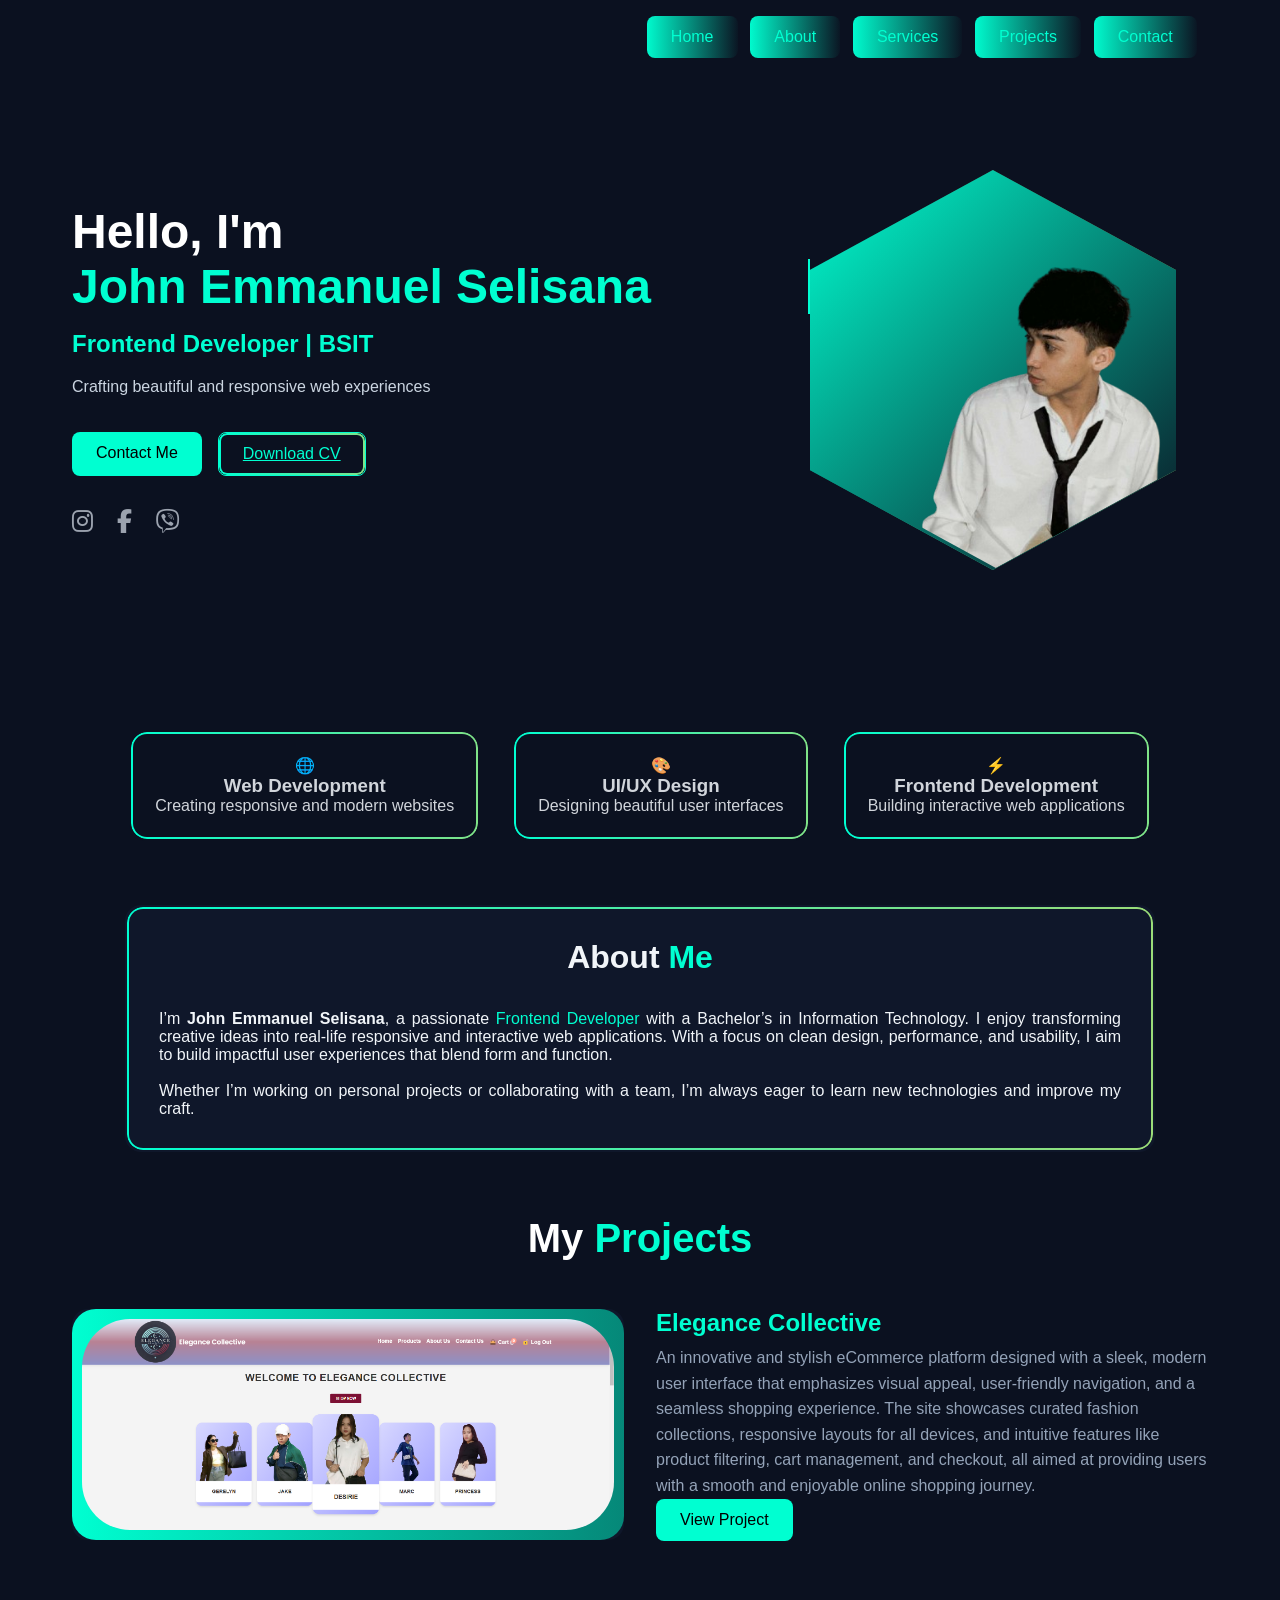
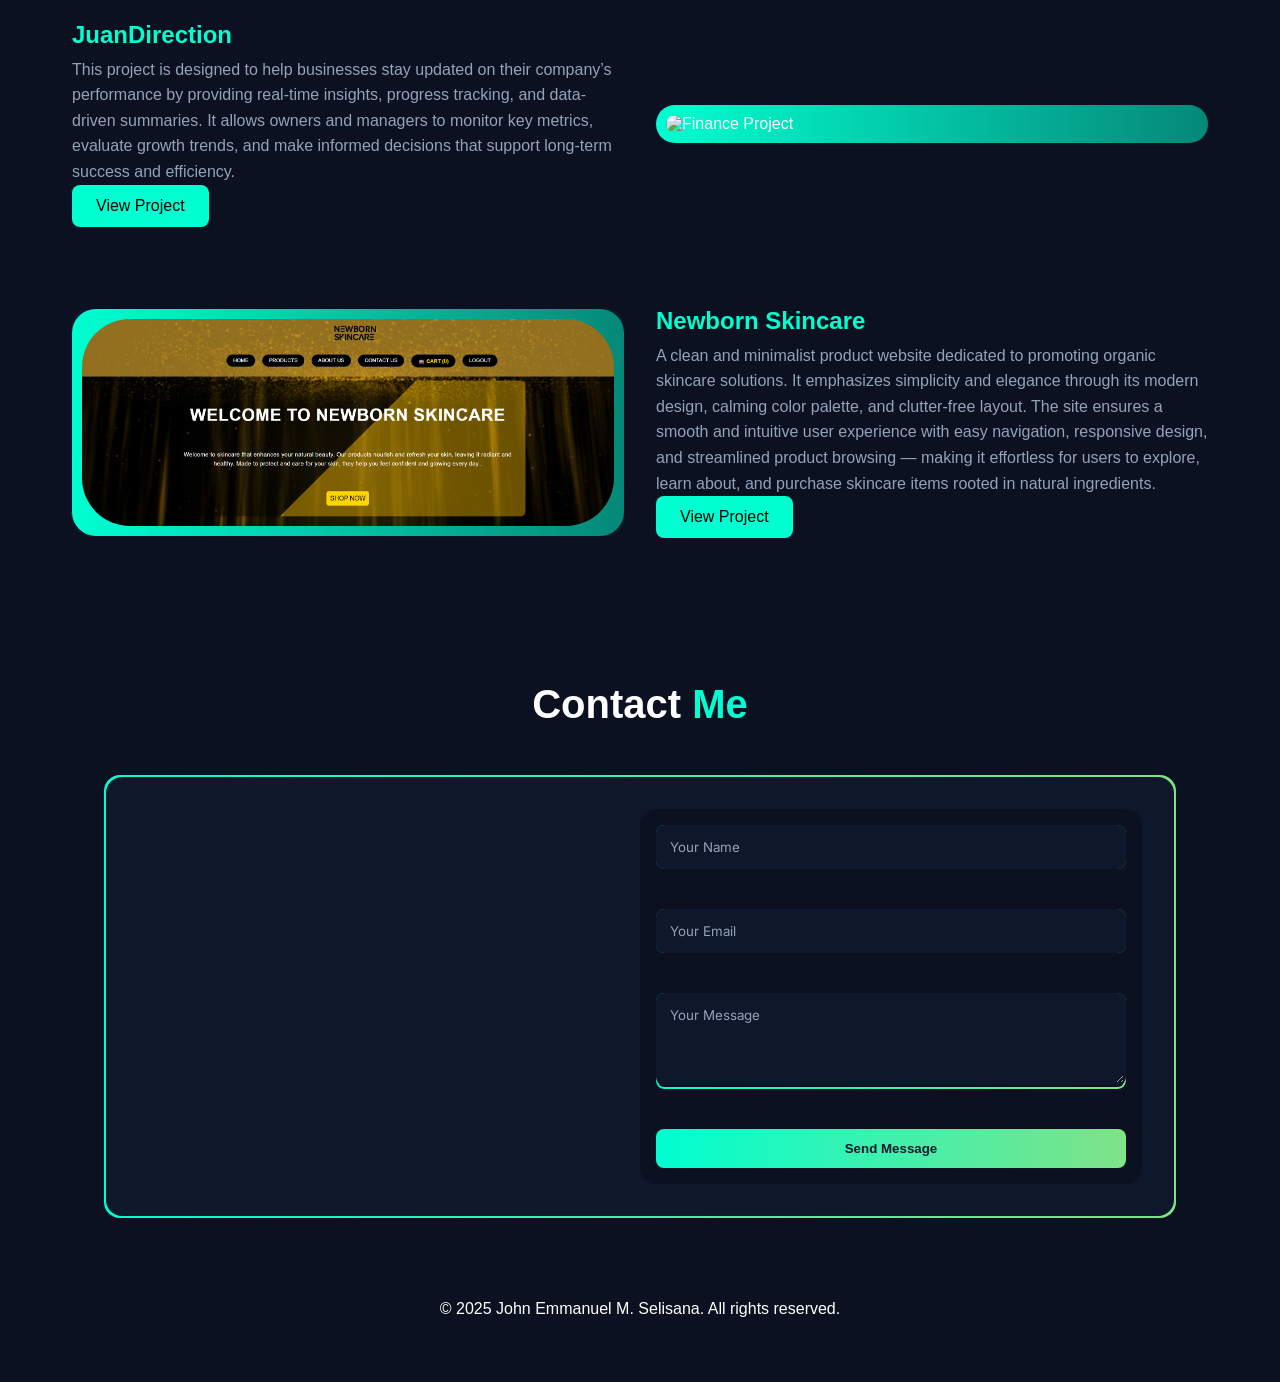
==== index.html @ dce259ab "Update and rename home.html to index.html" ====
<!DOCTYPE html>
<html lang="en">
<head>
  <meta charset="UTF-8">
  <meta name="viewport" content="width=device-width, initial-scale=1.0">
  <title>John.dev Portfolio</title>
  <link rel="stylesheet" href="style.css">
  <link rel="preconnect" href="https://fonts.googleapis.com">
  <link rel="preconnect" href="https://fonts.gstatic.com" crossorigin>
  <link rel="stylesheet" href="https://cdnjs.cloudflare.com/ajax/libs/font-awesome/6.5.0/css/all.min.css">

  <link href="https://fonts.googleapis.com/css2?family=Inter:wght@400;600;700&display=swap" rel="stylesheet">
</head>
<body class="bg-[#0B1120] text-white font-sans">
  <!-- Navigation -->
  <nav class="navbar">
  <div class="nav-group">
    <a href="#index" class="nav-link active">Home</a>
    <a href="#about" class="nav-link active">About</a>
    <a href="#services" class="nav-link active">Services</a>
    <a href="#projects" class="nav-link active">Projects</a>
<a href="#contact" class="nav-link">Contact</a>

  </div>
</nav>

  <!-- Hero Section -->
<section class="hero">
  <!-- Left Side: Text Content -->
  <div class="hero-text">
   <h1>Hello, I'm <span class="typing-name">John Emmanuel Selisana</span></h1>

    <h2>Frontend Developer | BSIT</h2>
    <p>Crafting beautiful and responsive web experiences</p>

    <!-- Buttons -->
 <div class="hero-buttons">
  <a href="#contact" class="btn-primary">Contact Me</a>

  <a href="files/JohnEmmanuel-Selisana-CV.pdf" class="btn-secondary animated-border">Download CV</a>

</div>

    <!-- Social Icons -->
    <div class="social-icons">
  <a href="https://www.instagram.com/" target="_blank" class="social-icon">
    <i class="fab fa-instagram"></i>
  </a>
  <a href="https://www.facebook.com/" target="_blank" class="social-icon">
    <i class="fab fa-facebook-f"></i>
  </a>
  <a href="viber://chat?number=%2B1234567890" class="social-icon">
    <i class="fab fa-viber"></i>
  </a>
</div>
</div>

  <!-- Right Side: Hexagon Image -->
  <div class="hexagon-container">
  <div class="hexagon-border">
    <div class="hexagon">
      <img src="img/4fa0881b-7eb9-491c-a338-dc267316b4ad-removebg-preview.png" alt="Hex Image" class="hexagon-image">
    </div>
  </div>
</div>



</section>
  <section class="services-section">
    
  <div class="service-card">
        <div class="text-4xl mb-4">🌐</div>
        <h3 class="text-xl font-semibold mb-2">Web Development</h3>
        <p class="text-gray-400">Creating responsive and modern websites</p>
      </div>
  <div class="service-card">
        <div class="text-4xl mb-4">🎨</div>
        <h3 class="text-xl font-semibold mb-2">UI/UX Design</h3>
        <p class="text-gray-400">Designing beautiful user interfaces</p>
      </div>
  <div class="service-card">
        <div class="text-4xl mb-4">⚡</div>
        <h3 class="text-xl font-semibold mb-2">Frontend Development</h3>
        <p class="text-gray-400">Building interactive web applications</p>
      </div>
</section>

 
<!-- About Me Section -->
<section id="about" class="about-wrapper">
  <div class="about-container">
    <div class="about-text-box">
    <h2>About <span class="text-accent">Me</span></h2><br>
      <p>
  I’m <strong>John Emmanuel Selisana</strong>, a passionate <span class="text-accent">Frontend Developer</span> with a Bachelor’s in Information Technology. I enjoy transforming creative ideas into real-life responsive and interactive web applications. With a focus on clean design, performance, and usability, I aim to build impactful user experiences that blend form and function.
</p><br>

      <p>
  Whether I’m working on personal projects or collaborating with a team, I’m always eager to learn new technologies and improve my craft.
</p>
    </div>
  </div>
</section>


  <!-- Projects Section -->

<section id="projects" class="projects-section">
  <h2 class="section-title">My <span style="color: var(--primary)">Projects</span></h2>

  <!-- Project 1 -->
<div class="project-row">
  <div class="project-card">
    <img src="Elegance-Collective-main/img/cover.png" alt="Elegance Project" class="project-image" />
  </div>
  <div class="project-desc">
    <h3>Elegance Collective</h3>
    <p>An innovative and stylish eCommerce platform designed with a sleek, modern user interface that emphasizes visual appeal, user-friendly navigation, and a seamless shopping experience. The site showcases curated fashion collections, responsive layouts for all devices, and intuitive features like product filtering, cart management, and checkout, all aimed at providing users with a smooth and enjoyable online shopping journey.</p>
    <a href="Elegance-Collective-main/index.html" class="btn-primary" target="_blank">View Project</a>
  </div>
</div>

<!-- Project 2 -->
<div class="project-row reverse">
  <div class="project-card">
    <img src="Fin_Web_Proj-20250619T075454Z-1-001/Fin_Web_Proj/img/arf.png" alt="Finance Project" class="project-image" />
  </div>
  <div class="project-desc">
    <h3>JuanDirection</h3>
    <p>This project is designed to help businesses stay updated on their company’s performance by providing real-time insights, progress tracking, and data-driven summaries. It allows owners and managers to monitor key metrics, evaluate growth trends, and make informed decisions that support long-term success and efficiency.</p>
    <a href="Fin_Web_Proj-20250619T075454Z-1-001/Fin_Web_Proj/index.html" class="btn-primary" target="_blank">View Project</a>
  </div>
</div>

<!-- Project 3 -->
<div class="project-row">
  <div class="project-card">
    <img src="img/Screenshot 2025-06-19 184117.png" alt="Skincare Project" class="project-image" />
  </div>
  <div class="project-desc">
    <h3>Newborn Skincare</h3>
    <p>A clean and minimalist product website dedicated to promoting organic skincare solutions. It emphasizes simplicity and elegance through its modern design, calming color palette, and clutter-free layout. The site ensures a smooth and intuitive user experience with easy navigation, responsive design, and streamlined product browsing — making it effortless for users to explore, learn about, and purchase skincare items rooted in natural ingredients.</p>
    <a href="Newborn-Skincare-main/index.html" class="btn-primary" target="_blank">View Project</a>
  </div>
</div>




 <!-- ✅ FIXED Contact Section -->
<section id="contact" class="projects-section">
  <h2 class="section-title">Contact <span style="color: var(--primary)">Me</span></h2>
  
  <div class="contact-border-box">
    <div class="contact-container">
      
      <!-- Left: Map -->
      <div class="contact-map">
        <iframe
          src="https://www.google.com/maps?q=42+Navy+St,+Brgy+Pasong+Tamo,+Quezon+City&output=embed"
          width="100%"
          height="100%"
          style="border:0; border-radius: 1rem;"
          allowfullscreen=""
          loading="lazy"
        ></iframe>
      </div>

      <!-- Right: Contact Form -->
      <div class="contact-form">
        <form>
          <div class="form-group">
            <input type="text" class="form-input" placeholder="Your Name" />
          </div>
          <div class="form-group">
            <input type="email" class="form-input" placeholder="Your Email" />
          </div>
          <div class="form-group">
            <textarea class="form-input" rows="4" placeholder="Your Message"></textarea>
          </div>
          <button type="submit">Send Message</button>
        </form>
      </div>

    </div>
  </div>
</section>




<br>


  <!-- Footer -->
  <body class="bg-[#0B1120] text-white font-sans min-h-screen flex flex-col">

  <!-- All your content goes here -->
  <main class="flex-grow">
    <!-- Your sections like Hero, About, Projects, Contact, etc. -->
  </main>

  <!-- Footer stays at the bottom -->
  <footer class="py-8 px-4 text-center bg-[#0B1120]">
    <p class="text-gray-400">© 2025 John Emmanuel M. Selisana. All rights reserved.</p>
  </footer>
</body>

 <script>
  document.getElementById('downloadCvBtn').addEventListener('click', () => {
    // Create a hidden link to download the file
    const link = document.createElement('a');
    link.href = 'files/JohnEmmanuel-Selisana-CV.pdf'; // Make sure path is correct
    link.download = 'JohnEmmanuel-Selisana-CV.pdf';
    document.body.appendChild(link);
    link.click();
    document.body.removeChild(link);

    // Immediately redirect to homepage
    window.location.hash = '#home';
  });
</script>


</body>
</html>
---- style.css ----
/* ============================== */
/*          Root & Base          */
/* ============================== */
:root {
  --primary: #00FFD1;
  --background: #0B1120;
  --secondary: #0F172A;
}

html {
  scroll-behavior: smooth;
}

body {
  background-color: var(--background);
  color: white;
  font-family: 'Segoe UI', Tahoma, Geneva, Verdana, sans-serif;
  margin: 0;
  padding: 0;
  box-sizing: border-box;
}

* {
  margin: 0;
  padding: 0;
  box-sizing: border-box;
}
.typing-name {
  display: inline-block;
  border-right: 2px solid var(--primary); /* blinking cursor */
  white-space: nowrap;
  overflow: hidden;
  width: 0;
  animation: typing 4s steps(30, end) forwards, blink-caret 0.75s step-end infinite;
  color: var(--primary);
  font-weight: bold;
}

@keyframes typing {
  from { width: 0; }
  to { width: 100%; }
}

@keyframes blink-caret {
  from, to { border-color: transparent; }
  50% { border-color: var(--primary); }
}
.animated-border {
  position: relative;
  z-index: 1;
}

.animated-border::before {
  content: "";
  position: absolute;
  inset: 0;
  padding: 2px;
  border-radius: inherit;
  background: linear-gradient(270deg, #00FFD1, #ffc63e, #00FFD1);
  background-size: 400% 400%;
  animation: borderRun 6s linear infinite;
  z-index: -1;

  mask: 
    linear-gradient(#fff 0 0) content-box, 
    linear-gradient(#fff 0 0);
  -webkit-mask: 
    linear-gradient(#fff 0 0) content-box, 
    linear-gradient(#fff 0 0);
  mask-composite: exclude;
  -webkit-mask-composite: destination-out;
  pointer-events: none;
}

/* ============================== */
/*         Navigation Links       */
/* ============================== */
.navbar {
  display: flex;
  justify-content: flex-end; /* ✅ Moves the nav group to the right */
  padding: 1rem 2rem;
  background-color: #0b1120;
  
}
.navbar {
  display: flex;
  justify-content: flex-end; /* aligns inner nav-group to right */
  padding: 1rem 2rem;
  background-color: #0b1120;

  width: fit-content;       /* Make width shrink to content */
  margin-left: auto;        /* ✅ Push navbar to the right */
  margin-right: 4%;        /* ✅ Optional: add space from right edge */
}


.nav-group {
  display: flex;
  gap: 0.8rem;
}

.nav-link {
  position: relative;
  display: inline-flex;
  align-items: center;
  padding: 0.75rem 1.5rem;
  font-size: 1rem;
  font-weight: 500;
  border-radius: 0.5rem;
  color: var(--primary);
  text-decoration: none;
  background-color: transparent;
  border: none;
  z-index: 1;
  overflow: hidden;
}

.nav-link::before {
  content: "";
  position: absolute;
  top: -2px;
  left: -2px;
  right: -2px;
  bottom: -2px;
  background: linear-gradient(90deg, #00FFD1, #0B1120, #00FFD1);
  z-index: -1;
  border-radius: 0.5rem;
  background-size: 200% 200%;
  animation: borderFade 3s linear infinite;
}

.nav-link:hover {
  color: black;
  background-color: rgba(0, 255, 209, 0.1);
}

@keyframes borderFade {
  0% {
    background-position: 0% 50%;
  }
  50% {
    background-position: 100% 50%;
  }
  100% {
    background-position: 0% 50%;
  }
}
.nav-link:hover::before {
  box-shadow: 0 0 10px #00FFD1;
}


    

/* ============================== */
/*         Hero Section           */
/* ============================== */
.hero {
  display: flex;
  justify-content: center;     /* ✅ center items horizontally */
  align-items: center;         /* ✅ center items vertically */
  flex-direction: column;      /* ✅ stack on small screens */
  padding: 6rem 2rem;
  max-width: 1200px;
  margin: 0 auto;
  text-align: center;          /* ✅ center text inside text block */
}

@media (min-width: 768px) {
  .hero {
    flex-direction: row;       /* ✅ side-by-side layout on medium+ screens */
    justify-content: space-between;
    text-align: left;
  }
}


.hero-text h1 {
  font-size: 3rem;
  font-weight: 650;
  margin-bottom: 1rem;
}

.hero-text h2 {
  font-size: 1.5rem;
  color: var(--primary);
  margin-bottom: 1rem;
}

.hero-text p {
  color: #cbd5e1;
  margin-bottom: 2rem;
  line-height: 1.6;
}

.hero-buttons {
  display: flex;
  gap: 1rem;
  margin-bottom: 2rem;
}

.hero-image {
  max-width: 250px;
  width: 100%;
  height: auto;
  margin-top: 2rem;
  margin-left: auto;
  margin-right: auto; /* ✅ center image on small screens */
}


/* ============================== */
/*         Buttons                */
/* ============================== */
.btn-primary,
.btn-secondary {
  display: inline-flex;
  align-items: center;
  padding: 0.75rem 1.5rem;
  font-size: 1rem;
  font-weight: 500;
  border-radius: 0.5rem;
  transition: all 0.3s;
  transform: scale(1);
  align-items: center;
}

.btn-primary {
  border: none;
  background-color: var(--primary);
  color: black;
}
.btn-primary:hover {
  background-color: rgba(0, 255, 209, 0.9);
  transform: scale(1.05);
}

.btn-secondary {
  border: 1px solid var(--primary);
  color: var(--primary);
  background-color: transparent;
}
.btn-secondary:hover {
  background-color: rgba(0, 255, 209, 0.1);
  transform: scale(1.05);
}


/* ============================== */
/*         Social Icons           */
/* ============================== */
.social-icons {
  display: flex;
  gap: 1.5rem;
  margin-top: 1.5rem;
}

.social-icon {
  color: #9ca3af;
  font-size: 1.5rem;
  transition: all 0.3s;
  transform: scale(1);
}

.social-icon:hover {
  color: var(--primary);
  transform: scale(1.1) rotate(12deg);
}

/* ============================== */
/*         Service Card           */
/* ============================== */
/* Section container */
.services-section {
  padding: 4rem 2rem;
  background-color: #0B1120;
  display: flex;
  flex-wrap: nowrap;         
  gap: 2rem;
  justify-content: center;
  overflow-x: auto;
}

.service-card {
  position: relative;
  min-width: 280px;
  padding: 1.5rem;
  background-color: var(--background, #111827);
  border-radius: 1rem;
  text-align: center;
  transition: all 0.3s;
  transform: scale(1);
  color: #d1d5db;
  flex-shrink: 0;
  z-index: 1;
  border: 2px solid transparent;
}

/* 🔄 Running border effect */
.service-card::before {
  content: "";
  position: absolute;
  inset: 0;
  padding: 2px;
  border-radius: 1rem;
  background: linear-gradient(270deg, #00FFD1, #ffc63e, #00FFD1);
  background-size: 400% 400%;
  z-index: -1;
  animation: borderRun 6s linear infinite;
  mask: 
    linear-gradient(#fff 0 0) content-box, 
    linear-gradient(#fff 0 0);
  -webkit-mask: 
    linear-gradient(#fff 0 0) content-box, 
    linear-gradient(#fff 0 0);
  mask-composite: exclude;
  -webkit-mask-composite: destination-out;
  pointer-events: none;
}

@keyframes borderRun {
  0% {
    background-position: 0% 50%;
  }
  50% {
    background-position: 100% 50%;
  }
  100% {
    background-position: 0% 50%;
  }
}

.service-card:hover {
  transform: scale(1.05);
}




/* ============================== */
/*         Project Card           */
/* ============================== */
.project-card {
  width: 100%;
  max-width: 350px; /* Set max width for uniform boxes */
  height: auto;
  display: block;
  position: relative;
  background-color: var(--secondary);
  border-radius: 0.5rem;
  overflow: hidden;
  text-decoration: none;
  transform: scale(1);
  transition: transform 0.3s;
  padding: 10px;
  z-index: 0;
}
.projects-grid {
  display: grid;
  grid-template-columns: repeat(auto-fit, minmax(300px, 1fr));
  gap: 2rem;
  justify-items: center;
}
.projects-section {
  padding: 4rem 2rem;
  background-color: var(--background);
  max-width: 1200px;
  margin: 0 auto;
  text-align: center;
}

.section-title {
  font-size: 2.5rem;
  margin-bottom: 3rem;
  font-weight: bold;
}

.project-row {
  display: flex;
  flex-wrap: wrap;
  align-items: center;
  justify-content: center;
  margin-bottom: 5rem;
  gap: 2rem;
  text-align: left;
}

.project-row.reverse {
  flex-direction: row-reverse;
}

.project-card {
  flex: 1 1 45%;
  max-width: 600px;
  border-radius: 1rem;
  overflow: hidden;
  padding:10px;
  background-color: var(--secondary);
  position: relative;
  transition: transform 0.3s;
}

.project-card img {
  width: 100%;
  height: auto;
  border-radius: 3rem;
  transition: transform 0.5s;
}

.project-card:hover img {
  transform: scale(1);
}

.project-desc {
  flex: 1 1 45%;
  color: #d1d5db;
}

.project-desc h3 {
  color: var(--primary);
  font-size: 1.5rem;
  margin-bottom: 0.5rem;
}

.project-desc p {
  line-height: 1.6;
  color: #94a3b8;
}

.btn-primary {
  display: inline-block;
  padding: 0.75rem 1.5rem;
  font-size: 1rem;
  font-weight: 500;
  border-radius: 0.5rem;
  background-color: var(--primary);
  color: black;
  text-decoration: none;
  transition: all 0.3s;
}

.btn-primary:hover {
  background-color: rgba(0, 255, 209, 0.9);
  transform: scale(1.05);
}


/* Responsive fix */
@media (max-width: 768px) {
  .project-row,
  .project-row.reverse {
    flex-direction: column;
    text-align: center;
  }
}


.project-card::before {
  content: "";
  position: absolute;
  inset: 0;
  padding: 5px;
  background: linear-gradient(270deg, #00FFD1,#0B1120, #00FFD1);
  border-radius: 1.5rem;
  z-index: -1;
  background-size: 400% 400%;
  animation: borderRun 6s linear infinite;
}

.project-card:hover {
  transform: scale(1.05);
  box-shadow: 0 0 50px rgba(0, 255, 209, 0.2);
}

.project-image-container {
  position: relative;
  overflow: hidden;
  border-radius: 0.9rem;
}

.project-image {
  width: 100%;
  transition: transform 0.5s;
  display: block;
}

.project-card:hover .project-image {
  transform: scale(1.1);
}

.project-overlay {
  position: absolute;
  inset: 0;
  background-color: rgba(0, 0, 0, 0.5);
  opacity: 0;
  transition: opacity 0.3s;
  display: flex;
  align-items: center;
  justify-content: center;
  border-radius: 0.9rem;
}

.project-card:hover .project-overlay {
  opacity: 1;
}

@keyframes borderRun {
  0% {
    background-position: 0% 50%;
  }
  50% {
    background-position: 100% 50%;
  }
  100% {
    background-position: 0% 50%;
  }
}


.form-group {
  position: relative;
  margin-bottom: 1.5rem;
  z-index: 0;
}

.form-input {
  width: 100%;
  padding: 0.75rem 1rem;
  background-color: var(--background, #0B1120);
  border-radius: 0.5rem;
  color: white;
  outline: none;
  border: 2px solid transparent;
  position: relative;
  z-index: 1;
  transition: all 0.3s;
}

/* ✨ Running animated border exactly like service-card */
.form-group::before {
  content: "";
  position: absolute;
  inset: 0;
  padding: 2px;
  border-radius: 0.5rem;
   background: linear-gradient(270deg, #00FFD1, #ffc63e, #00FFD1);
  background-size: 400% 400%;
  z-index: -1;
  animation: borderRun 6s linear infinite;

  mask: 
    linear-gradient(#fff 0 0) content-box, 
    linear-gradient(#fff 0 0);
  -webkit-mask: 
    linear-gradient(#fff 0 0) content-box, 
    linear-gradient(#fff 0 0);
  mask-composite: exclude;
  -webkit-mask-composite: destination-out;
  pointer-events: none;
}

.form-input:focus {
  background-color: #111827;
  color: white;
  box-shadow: 0 0 10px var(--primary);
}

@keyframes borderRun {
  0% {
    background-position: 0% 50%;
  }
  50% {
    background-position: 100% 50%;
  }
  100% {
    background-position: 0% 50%;
  }
}

/* ============================== */
/*         Hexagon Image          */
/* ============================== */
.hexagon-container {
  width: 400px;
  height: 400px;
  display: flex;
  justify-content: flex-end;
  margin-left: auto;
  margin-right: 2rem;
  position: relative;
}
.hexagon-border {
  position: relative;
  width: 100%;
  height: 100%;
  background: linear-gradient(270deg, #00FFD1, #ffc63e, #00FFD1);
  background-size: 400% 400%;
  animation: borderRun 6s linear infinite;
  clip-path: polygon(50% 0%, 100% 25%, 100% 75%, 50% 100%, 0% 75%, 0% 25%);
  display: flex;
  align-items: center;
  justify-content: center;
}
.hexagon {
  width: 95%;
  height: 95%;
  background: linear-gradient(135deg, var(--primary), var(--background));
  clip-path: polygon(50% 0%, 100% 25%, 100% 75%, 50% 100%, 0% 75%, 0% 25%);
  position: relative;
  overflow: hidden;
}
.hexagon-image {
  position: absolute;
  top: 8px;
  left: 8px;
  width: calc(100% - 16px);
  height: calc(100% - 16px);
  object-fit: cover;
  clip-path: inherit;
  z-index: 1;
}
/* 🟡 Border Animation Wrapper */
.hexagon-wrapper {
  position: relative;
  width: 100%;
  height: 100%;
  border-radius: 0; /* hex shape doesn't need this */
  z-index: 1;
}

.hexagon-wrapper::before {
  content: "";
  position: absolute;
  inset: 0;
  padding: 4px;
  background: linear-gradient(270deg, #00FFD1, #ffc63e, #00FFD1);
  background-size: 400% 400%;
  z-index: -1;
  animation: borderRun 6s linear infinite;

  clip-path: polygon(50% 0%, 100% 25%, 100% 75%, 50% 100%, 0% 75%, 0% 25%);
  mask:
    linear-gradient(#fff 0 0) content-box,
    linear-gradient(#fff 0 0);
  -webkit-mask:
    linear-gradient(#fff 0 0) content-box,
    linear-gradient(#fff 0 0);
  mask-composite: exclude;
  -webkit-mask-composite: destination-out;
  pointer-events: none;
}

.hexagon {
  position: relative;
  width: 100%;
  height: 100%;
  background: linear-gradient(135deg, var(--primary) 0%, var(--background) 100%);
  clip-path: polygon(50% 0%, 100% 25%, 100% 75%, 50% 100%, 0% 75%, 0% 25%);
  z-index: 2;
}

.hexagon-image {
  position: absolute;
  top: 8px;
  left: 8px;
  width: calc(100% - 10px);
  height: calc(100% - 10px);
  object-fit: cover;
  clip-path: polygon(50% 0%, 100% 25%, 100% 75%, 50% 100%, 0% 75%, 0% 25%);
  z-index: 3;
}

@keyframes borderRun {
  0% {
    background-position: 0% 50%;
  }
  50% {
    background-position: 100% 50%;
  }
  100% {
    background-position: 0% 50%;
  }
}


/* ============================== */
/*         Animations             */
/* ============================== */
@keyframes fadeIn {
  from {
    opacity: 0;
    transform: translateY(20px);
  }
  to {
    opacity: 1;
    transform: translateY(0);
  }
}

@keyframes borderGlow {
  0% {
    box-shadow: 0 0 20px rgba(0, 255, 209, 0.3);
    transform: scale(1);
  }
  100% {
    box-shadow: 0 0 40px rgba(0, 255, 209, 0.6);
    transform: scale(1.02);
  }
}


/* ============================== */
/*         Responsive Styles      */
/* ============================== */
@media (max-width: 768px) {
  .hexagon-container {
    width: 300px;
    height: 300px;
  }

  .nav-links {
    display: none;
  }

  .hero {
    flex-direction: column;
    text-align: center;
  }

  .hero-buttons {
    justify-content: center;
  }

  .hero-image {
    margin-top: 2rem;
  }
}
.contact-section {
  background-color: #0F172A;
  padding: 4rem 1rem;
  color: white;
}

.contact-container {
  display: flex;
  flex-direction: column;
  gap: 2rem;
  max-width: 1200px;
  margin: 0 auto;
}

@media (min-width: 768px) {
  .contact-container {
    flex-direction: row;
  }
}

.contact-form {
  flex: 1;
  padding: 1rem;
  background-color: #0B1120;
  border-radius: 1rem;
}

.contact-form h2 {
  font-size: 2rem;
  margin-bottom: 1.5rem;
  text-align: center;
}

.contact-form .highlight {
  color: #1C4DA1; /* Use your theme color */
}

.contact-form form {
  display: flex;
  flex-direction: column;
  gap: 1rem;
}

.contact-form input,
.contact-form textarea {
  padding: 0.75rem 1rem;
  background-color: #0F172A;
  border: 1px solid #1C4DA1;
  border-radius: 0.5rem;
  color: white;
  font-family: 'Inter', sans-serif;
}

.contact-form input::placeholder,
.contact-form textarea::placeholder {
  color: #94A3B8;
}

.contact-form button {
  background: linear-gradient(270deg, #00FFD1, #ffc63e, #00FFD1);
  background-size: 400% 400%;
  color: #0F172A;
  font-weight: bold;
  padding: 0.75rem;
  border: none;
  border-radius: 0.5rem;
  cursor: pointer;
  transition: background-position 0.5s ease, transform 0.2s;
}

.contact-form button:hover {
  background-position: right center;
  transform: scale(1.05);
  color: #0B1120;
}


.contact-map {
  flex: 1;
  border-radius: 1rem;
  overflow: hidden;
}
@keyframes gradient-move {
  0% {
    background-position: 0% 50%;
  }
  100% {
    background-position: 100% 50%;
  }
}
/* Input and Textarea Base Style */
.contact-form input,
.contact-form textarea {
  width: 100%;
  padding: 0.75rem;
  border: 2px solid transparent;
  border-radius: 0.5rem;
  background-color: #0F172A;
  color: white;
  transition: border 0.4s ease, box-shadow 0.3s ease;
  outline: none;
}

/* Hover and Focus Gradient Effect */
.contact-form input:hover,
.contact-form textarea:hover,
.contact-form input:focus,
.contact-form textarea:focus {
  border-image: linear-gradient(270deg, #00FFD1, #ffc63e, #00FFD1);
  border-image-slice: 1;
  box-shadow: 0 0 10px rgba(0, 255, 209, 0.3);
}
.contact-border-box {
  position: relative;
  padding: 2px; /* Thickness of the animated border */
  border-radius: 1rem;
  background: linear-gradient(270deg, #00FFD1, #ffc63e, #00FFD1);
  background-size: 400% 400%;
  animation: borderRun 6s linear infinite;
  margin: 0 auto;
  max-width: 1240px;
}

/* Inner content remains with same background as section */
.contact-container {
  background-color: #0F172A;
  border-radius: 1rem;
  padding: 2rem;
}
@keyframes borderRun {
  0% {
    background-position: 0% 50%;
  }
  50% {
    background-position: 100% 50%;
  }
  100% {
    background-position: 0% 50%;
  }
}


.typing-name {
  display: inline-block;
  vertical-align: bottom;
  border-right: 2px solid var(--primary); /* cursor */
  white-space: nowrap;
  overflow: hidden;
  width: 0;
  animation: typing 4s steps(30, end) forwards, blink-caret 0.75s step-end infinite;
  color: var(--primary);
  font-weight: bold;
}

@keyframes typing {
  from { width: 0; }
  to { width: 100%; }
}

@keyframes blink-caret {
  from, to { border-color: transparent; }
  50% { border-color: var(--primary); }
}

.hero-text h2 {
  animation: fadeIn 0.5s ease-in-out 4s forwards;
  opacity: 0;
}

@keyframes fadeIn {
  to { opacity: 1; }
}

.about-text-box h2 {
  text-align: center;
  font-size: 2rem;
  margin-bottom: 1rem;
}
.about-text-box {
  position: relative;
  width: 100%;
  max-width: 1030px; /* ✅ Half-ish size on large screens */
  margin: 0 auto; /* ✅ Center the box */
  padding: 2rem;
  border-radius: 1rem;
  background-color: #0F172A;
  text-align: justify;
  color: #f1f5f9;
  border: 2px solid transparent;
  z-index: 1;
  transition: transform 0.3s ease;
}
.text-accent {
  color: #00FFD1;
}


/* ✨ Animated Border */
.about-text-box::before {
  content: "";
  position: absolute;
  inset: 0;
  padding: 2px;
  border-radius: 1rem;
  background: linear-gradient(270deg, #00FFD1, #ffc63e, #00FFD1);
  background-size: 330% 330%;
  z-index: -1;
  animation: borderRun 6s linear infinite;
  mask: 
    linear-gradient(#fff 0 0) content-box, 
    linear-gradient(#fff 0 0);
  -webkit-mask: 
    linear-gradient(#fff 0 0) content-box, 
    linear-gradient(#fff 0 0);
  mask-composite: exclude;
  -webkit-mask-composite: destination-out;
  pointer-events: none;
}

/* 🌀 Border Animation Keyframes (same as your service card) */
@keyframes borderRun {
  0% {
    background-position: 0% 50%;
  }
  50% {
    background-position: 100% 50%;
  }
  100% {
    background-position: 0% 50%;
  }
}

/* Optional hover zoom */
.about-text-box:hover {
  transform: scale(1.02);
}
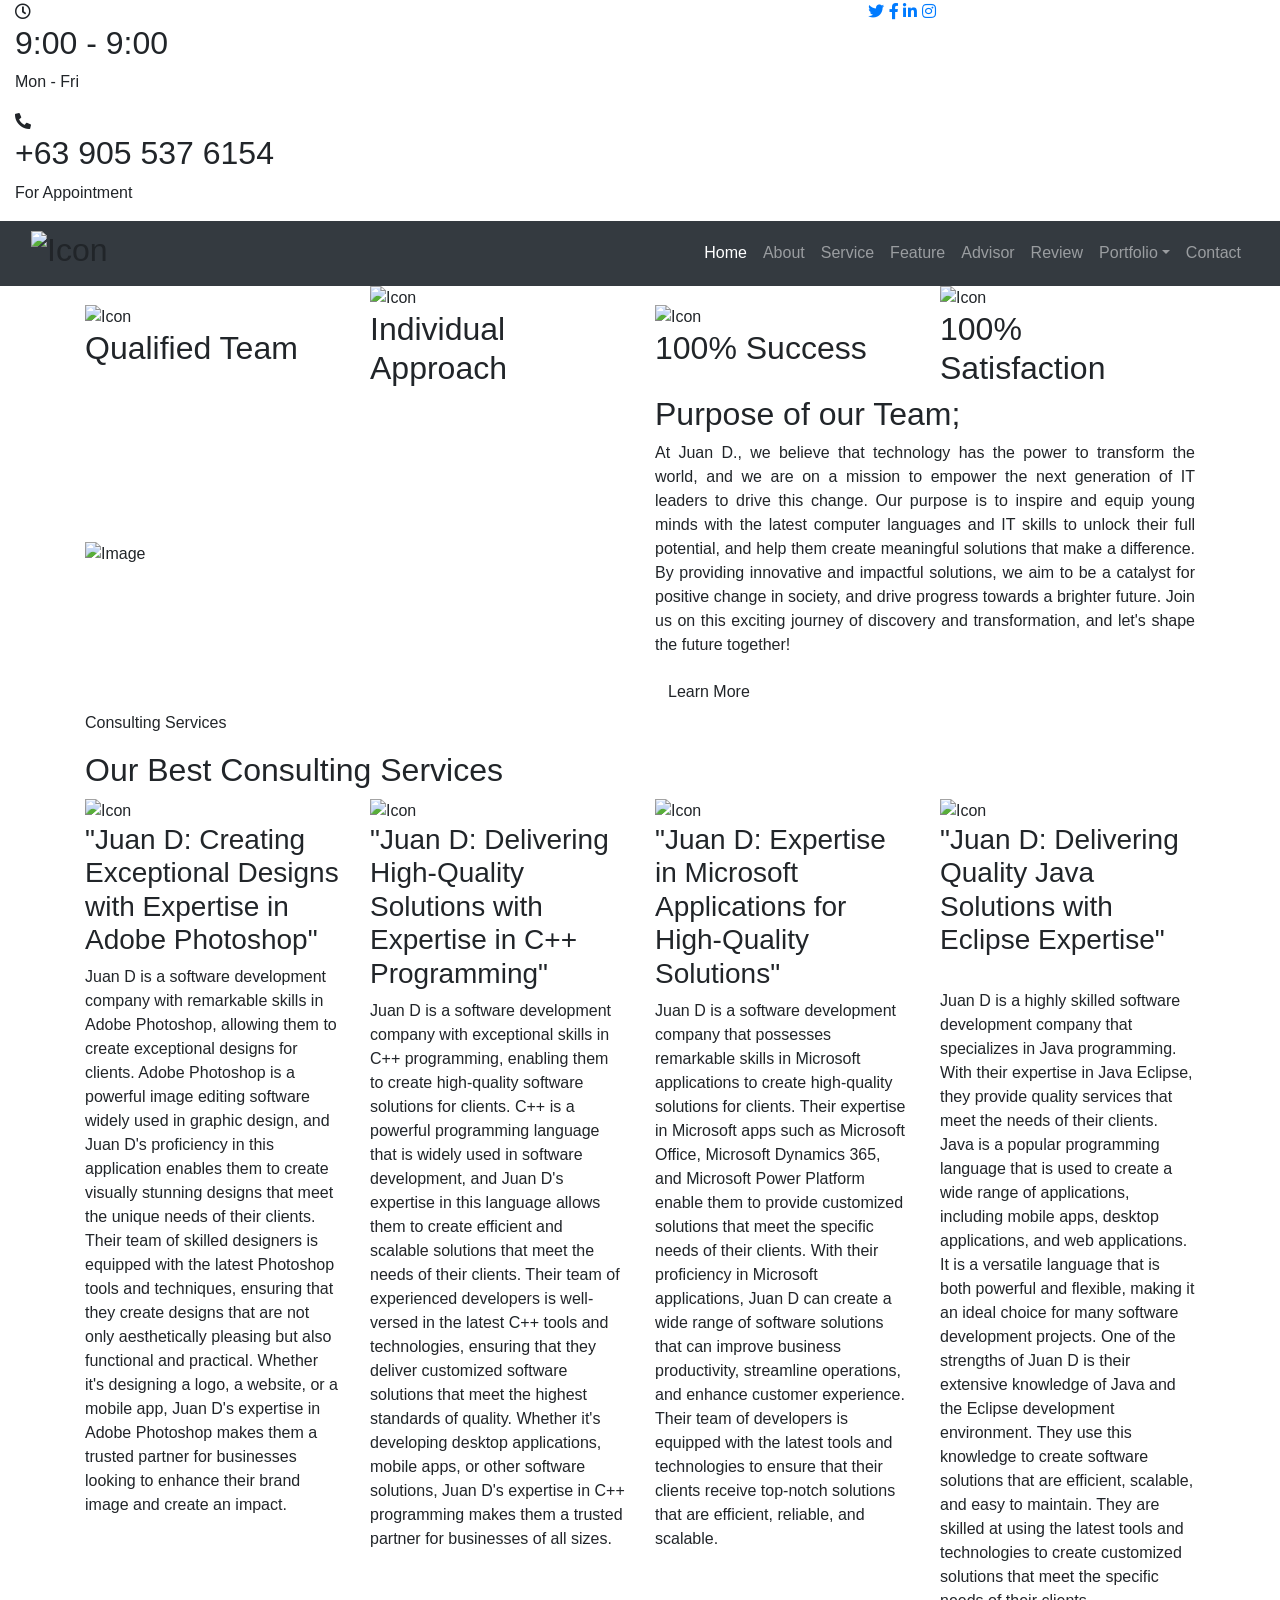
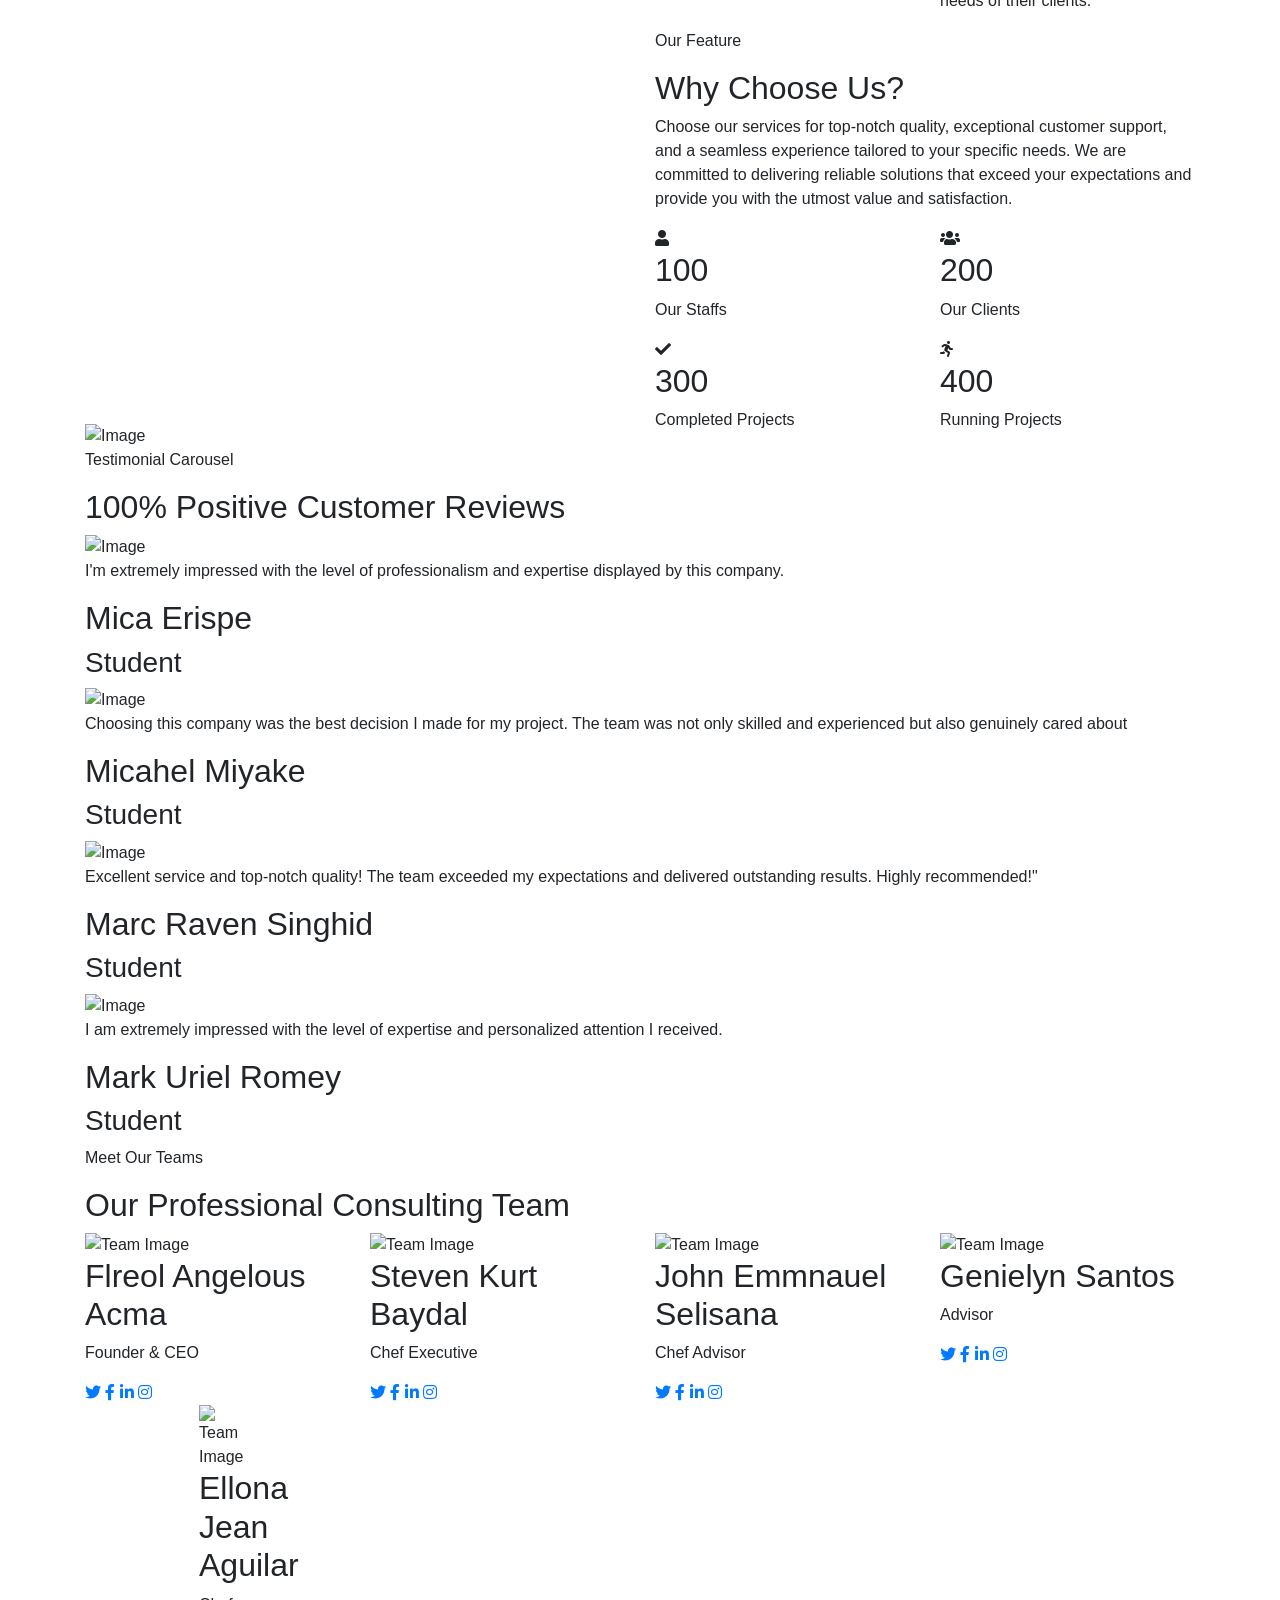
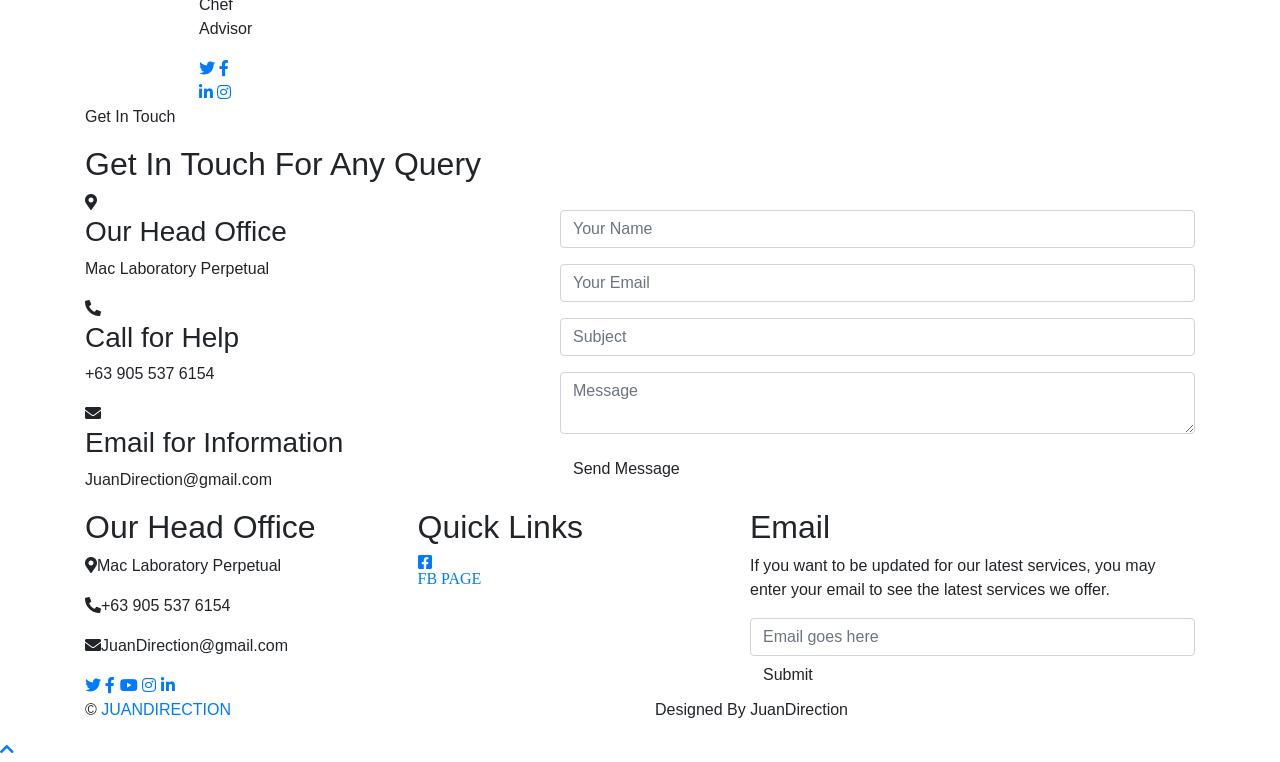
==== commit 18f404a0: "Add files via upload" ====
--- a/index.html
+++ b/index.html
@@ -1,227 +1,621 @@
 <!DOCTYPE html>
 <html lang="en">
-<head>
-  <meta charset="UTF-8">
-  <meta name="viewport" content="width=device-width, initial-scale=1.0">
-  <title>John.dev Portfolio</title>
-  <link rel="stylesheet" href="style.css">
-  <link rel="preconnect" href="https://fonts.googleapis.com">
-  <link rel="preconnect" href="https://fonts.gstatic.com" crossorigin>
-  <link rel="stylesheet" href="https://cdnjs.cloudflare.com/ajax/libs/font-awesome/6.5.0/css/all.min.css">
-
-  <link href="https://fonts.googleapis.com/css2?family=Inter:wght@400;600;700&display=swap" rel="stylesheet">
-</head>
-<body class="bg-[#0B1120] text-white font-sans">
-  <!-- Navigation -->
-  <nav class="navbar">
-  <div class="nav-group">
-    <a href="#index" class="nav-link active">Home</a>
-    <a href="#about" class="nav-link active">About</a>
-    <a href="#services" class="nav-link active">Services</a>
-    <a href="#projects" class="nav-link active">Projects</a>
-<a href="#contact" class="nav-link">Contact</a>
-
-  </div>
-</nav>
-
-  <!-- Hero Section -->
-<section class="hero">
-  <!-- Left Side: Text Content -->
-  <div class="hero-text">
-   <h1>Hello, I'm <span class="typing-name">John Emmanuel Selisana</span></h1>
-
-    <h2>Frontend Developer | BSIT</h2>
-    <p>Crafting beautiful and responsive web experiences</p>
-
-    <!-- Buttons -->
- <div class="hero-buttons">
-  <a href="#contact" class="btn-primary">Contact Me</a>
-
-  <a href="files/JohnEmmanuel-Selisana-CV.pdf" class="btn-secondary animated-border">Download CV</a>
-
+    <head>
+        <meta charset="utf-8">
+        <title>JUANDIRECTION</title>
+        <meta content="width=device-width, initial-scale=1.0" name="viewport">
+        <meta content="Consulting Website Template Free Download" name="keywords">
+        <meta content="Consulting Website Template Free Download" name="description">
+
+        <!-- Favicon -->
+        <link href="img/bff.jpg" rel="icon">
+
+        <!-- Google Font -->
+        
+        
+        <!-- CSS Libraries -->
+        <link href="https://stackpath.bootstrapcdn.com/bootstrap/4.4.1/css/bootstrap.min.css" rel="stylesheet">
+        <link href="https://cdnjs.cloudflare.com/ajax/libs/font-awesome/5.10.0/css/all.min.css" rel="stylesheet">
+        <link href="lib/animate/animate.min.css" rel="stylesheet">
+        <link href="lib/owlcarousel/assets/owl.carousel.min.css" rel="stylesheet">
+
+        <!-- Template Stylesheet -->
+        <link href="css/style.css" rel="stylesheet">
+    </head>
+
+    <body>
+        <!-- Top Bar Start -->
+        <div class="top-bar d-none d-md-block">
+            <div class="container-fluid">
+                <div class="row">
+                    <div class="col-md-8">
+                        <div class="top-bar-left">
+                            <div class="text">
+                                <i class="far fa-clock"></i>
+                                <h2>9:00 - 9:00</h2>
+                                <p>Mon - Fri</p>
+                            </div>
+                            <div class="text">
+                                <i class="fa fa-phone-alt"></i>
+                                <h2>+63 905 537 6154</h2>
+                                <p>For Appointment</p>
+                            </div>
+                        </div>
+                    </div>
+                    <div class="col-md-4">
+                        <div class="top-bar-right">
+                            <div class="social">
+                                <a href=""><i class="fab fa-twitter"></i></a>
+                                <a href="https://www.facebook.com/profile.php?id=100092417930846"><i class="fab fa-facebook-f"></i></a>
+                                <a href=""><i class="fab fa-linkedin-in"></i></a>
+                                <a href=""><i class="fab fa-instagram"></i></a>
+                            </div>
+                        </div>
+                    </div>
+                </div>
+            </div>
+        </div>
+        <!-- Top Bar End -->
+
+        <!-- Nav Bar Start -->
+        <div class="navbar navbar-expand-lg bg-dark navbar-dark">
+            <div class="container-fluid"> 
+				<h2> <img src="img/344285528_190920970511283_4834854551114386892_n-removebg-preview.png"  alt="Icon" width="100" height="100"></h2>
+                
+				
+                <button type="button" class="navbar-toggler" data-toggle="collapse" data-target="#navbarCollapse">
+                    <span class="navbar-toggler-icon"></span>
+                </button>
+
+                <div class="collapse navbar-collapse justify-content-between" id="navbarCollapse">
+                    <div class="navbar-nav ml-auto">
+                        <a href="index.html" class="nav-item nav-link active">Home</a>
+                        <a href="about.html" class="nav-item nav-link">About</a>
+                        <a href="service.html" class="nav-item nav-link">Service</a>
+                        <a href="feature.html" class="nav-item nav-link">Feature</a>
+                        <a href="advisor.html" class="nav-item nav-link">Advisor</a>
+                        <a href="review.html" class="nav-item nav-link">Review</a>
+                        <div class="nav-item dropdown">
+                            <a href="#" class="nav-link dropdown-toggle" data-toggle="dropdown">Portfolio</a>
+                            <div class="dropdown-menu">
+                                <a href="blog.html" class="dropdown-item">Teams Projecte</a>
+                                <a href="single.html" class="dropdown-item">Group Portfolio</a>
+                            </div>
+                        </div>
+                        <a href="contact.html" class="nav-item nav-link">Contact</a>
+                    </div>
+                </div>
+            </div>
+        </div>
+        <!-- Nav Bar End -->
+
+
+        <!-- Carousel Start -->
+        <div class="carousel">
+            <div class="container-fluid">
+                <div class="owl-carousel">
+                    <div class="carousel-item">
+                        <div class="carousel-img">
+                            <img src="img/arf.png" alt="Image">
+                        </div>
+                        <div class="carousel-text">
+                            
+                            
+                        </div>
+                    </div>
+                    <div class="carousel-item">
+                        <div class="carousel-img">
+                            <img src="img/bgbgbg.png" alt="Image">
+                        </div>
+                        <div class="carousel-text">
+                           
+                        </div>
+                    </div>
+                    <div class="carousel-item">
+                        <div class="carousel-img">
+                            <img src="img/frfr.png" alt="Image">
+                        </div>
+                        <div class="carousel-text">
+                            
+                          
+                        </div>
+                    </div>
+                </div>
+            </div>
+        </div>
+        <!-- Carousel End -->
+
+        <!-- Video Modal Start-->
+       
+        <!-- Video Modal End -->
+        
+        
+        <!-- Fact Start -->
+        <div class="fact">
+            <div class="container">
+                <div class="row align-items-center">
+                    <div class="col-lg-3 col-md-6">
+                        <div class="fact-item">
+                            <img src="img/team.png" alt="Icon">
+                            <h2>Qualified Team</h2>
+                        </div>
+                    </div>
+                    <div class="col-lg-3 col-md-6">
+                        <div class="fact-item">
+                            <img src="img/indapp.jpg"  alt="Icon">
+                            <h2> Individual Approach</h2>
+                        </div>
+                    </div>
+                    <div class="col-lg-3 col-md-6">
+                        <div class="fact-item">	
+                            <img src="img/100%.png"  alt="Icon">
+                            <h2>100% Success</h2>
+                        </div>
+                    </div>
+                    <div class="col-lg-3 col-md-6">
+                        <div class="fact-item">
+                            <img src="img/sat-removebg-preview.png" alt="Icon">
+                            <h2>100% Satisfaction</h2>
+                        </div>
+                    </div>
+                </div>
+            </div>
+        </div>
+        <!-- Fact Start -->
+        
+
+        <!-- About Start -->
+        <div class="about">
+            <div class="container">
+                <div class="row align-items-center">
+                    <div class="col-md-6">
+                        <div class="about-img">
+                            <div class="about-img-1">
+                                <img src="img/IMG_6214.jpg" alt="Image">
+                            </div>
+                       
+                        </div>
+                    </div>
+                    <div class="col-md-6">
+                      <div class="section-header">
+                       
+                         <h2 style="text-align: justify;">Purpose of our Team;</h2>
+                        </div>
+                        <div class="about-text">
+                            <p style="text-align: justify;">
+                        At Juan D., we believe that technology has the power to transform the world, and we are on a mission to empower the next generation of IT leaders to drive this change. Our purpose is to inspire and equip young minds with the latest computer languages and IT skills to unlock their full potential, and help them create meaningful solutions that make a difference. By providing innovative and impactful solutions, we aim to be a catalyst for positive change in society, and drive progress towards a brighter future. Join us on this exciting journey of discovery and transformation, and let's shape the future together!
+                    </p>
+                            
+                            <a class="btn" href="">Learn More</a>
+                        </div>
+                    </div>
+                </div>
+            </div>
+        </div>
+        <!-- About End -->
+
+
+        <!-- Service Start -->
+        <div class="service">
+            <div class="container">
+                <div class="section-header">
+                    <p>Consulting Services</p>
+                    <h2 style="text-align: justify;">Our Best Consulting Services</h2>
+                </div>
+                <div class="row">
+                    <div class="col-lg-3 col-md-6">
+                        <div class="service-item">
+                            <img src="img/business.png"  alt="Icon">
+                            <h3>"Juan D: Creating Exceptional Designs with Expertise in Adobe Photoshop"</h3>
+                            <p>
+                                Juan D is a software development company with remarkable skills in Adobe Photoshop, allowing them to create exceptional designs for clients. Adobe Photoshop is a powerful image editing software widely used in graphic design, and Juan D's proficiency in this application enables them to create visually stunning designs that meet the unique needs of their clients.  
+								
+								Their team of skilled designers is equipped with the latest Photoshop tools and techniques, ensuring that they create designs that are not only aesthetically pleasing but also functional and practical. Whether it's designing a logo, a website, or a mobile app, Juan D's expertise in Adobe Photoshop makes them a trusted partner for businesses looking to enhance their brand image and create an impact.
+
+
+                            </p>
+                         
+                        </div> 
+						</div>
+                    
+                    <div class="col-lg-3 col-md-6">
+                        <div class="service-item">
+                            <img src="img/mres.png" alt="Icon">
+                            <h3>  "Juan D: Delivering High-Quality Solutions with Expertise in C++ Programming"</h3>
+                            <p>
+                               Juan D is a software development company with exceptional skills in C++ programming, enabling them to create high-quality software solutions for clients. C++ is a powerful programming language that is widely used in software development, and Juan D's expertise in this language allows them to create efficient and scalable solutions that meet the needs of their clients.
+
+Their team of experienced developers is well-versed in the latest C++ tools and technologies, ensuring that they deliver customized software solutions that meet the highest standards of quality. Whether it's developing desktop applications, mobile apps, or other software solutions, Juan D's expertise in C++ programming makes them a trusted partner for businesses of all sizes.
+                            </p>
+                          
+                        </div>
+                    </div>
+                    <div class="col-lg-3 col-md-6">
+                        <div class="service-item">
+                            <img src="img/human.png" alt="Icon">
+                            <h3>"Juan D: Expertise in Microsoft Applications for High-Quality Solutions"</h3>
+                            <p>
+                              Juan D is a software development company that possesses remarkable skills in Microsoft applications to create high-quality solutions for clients. Their expertise in Microsoft apps such as Microsoft Office, Microsoft Dynamics 365, and Microsoft Power Platform enable them to provide customized solutions that meet the specific needs of their clients.
+
+With their proficiency in Microsoft applications, Juan D can create a wide range of software solutions that can improve business productivity, streamline operations, and enhance customer experience. Their team of developers is equipped with the latest tools and technologies to ensure that their clients receive top-notch solutions that are efficient, reliable, and scalable.
+
+                            </p>
+						</div>
+                        </div>
+                    
+                    <div class="col-lg-3 col-md-6">
+                        <div class="service-item">
+                            <img src="img/bus.png" alt="Icon">
+                            <h3>"Juan D: Delivering Quality Java Solutions with Eclipse Expertise"</h3><br>
+                            <p> Juan D is a highly skilled software development company that specializes in Java programming. With their expertise in Java Eclipse, they provide quality services that meet the needs of their clients.
+
+Java is a popular programming language that is used to create a wide range of applications, including mobile apps, desktop applications, and web applications. It is a versatile language that is both powerful and flexible, making it an ideal choice for many software development projects.
+
+One of the strengths of Juan D is their extensive knowledge of Java and the Eclipse development environment. They use this knowledge to create software solutions that are efficient, scalable, and easy to maintain. They are skilled at using the latest tools and technologies to create customized solutions that meet the specific needs of their clients.
+                            </p>
+                           
+                        </div>
+                    </div>
+                   
+                </div>
+            </div>
+        
+        <!-- Service End -->
+
+
+        <!-- Feature Start -->
+        <div class="feature">
+            <div class="container">
+                <div class="row align-items-end">
+                    <div class="col-md-6">
+                        <div class="feature-img">
+                            <img src="img/IMG_6214.jpg" alt="Image">
+                        </div>
+                    </div>
+                    <div class="col-md-6">
+                        <div class="section-header">
+                            <p>Our Feature</p>
+                            <h2>Why Choose Us?</h2>
+                        </div>
+                        <p>
+                            Choose our services for top-notch quality, exceptional customer support, and a seamless experience tailored to your specific needs. We are committed to delivering reliable solutions that exceed your expectations and provide you with the utmost value and satisfaction.
+                        </p>
+                        <div class="row counters">
+                            <div class="col-6">
+                                <i class="fa fa-user"></i>
+                                <div class="counters-text">
+                                    <h2 data-toggle="counter-up">100</h2>
+                                    <p>Our Staffs</p>
+                                </div>
+                            </div>
+                            <div class="col-6">
+                                <i class="fa fa-users"></i>
+                                <div class="counters-text">
+                                    <h2 data-toggle="counter-up">200</h2>
+                                    <p>Our Clients</p>
+                                </div>
+                            </div>
+                            <div class="col-6">
+                                <i class="fa fa-check"></i>
+                                <div class="counters-text">
+                                    <h2 data-toggle="counter-up">300</h2>
+                                    <p>Completed Projects</p>
+                                </div>
+                            </div>
+                            <div class="col-6">
+                                <i class="fa fa-running"></i>
+                                <div class="counters-text">
+                                    <h2 data-toggle="counter-up">400</h2>
+                                    <p>Running Projects</p>
+                                </div>
+                            </div>
+                        </div>
+                    </div>
+                </div>
+            </div>
+        </div>
+        <!-- Feature End -->
+        
+        
+        <!-- Testimonial Start -->
+        <div class="testimonial">
+            <div class="container">
+                <div class="section-header">
+                    <p>Testimonial Carousel</p>
+                    <h2>100% Positive Customer Reviews</h2>
+                </div>
+                <div class="owl-carousel testimonials-carousel">
+                    <div class="testimonial-item">
+                        <img src="img/Erispe.png" alt="Image">
+                        <p>
+                            I'm extremely impressed with the level of professionalism and expertise displayed by this company. 
+                        </p>
+                        <h2>Mica Erispe</h2>
+                        <h3>Student</h3>
+                    </div>
+                    <div class="testimonial-item">
+                        <img src="img/Miyake.JPG" alt="Image">
+                        <p>
+                          Choosing this company was the best decision I made for my project. The team was not only skilled and experienced but also genuinely cared about
+                        </p>
+                        <h2>Micahel Miyake</h2>
+                        <h3>Student</h3>
+                    </div>
+                    <div class="testimonial-item">
+                        <img src="img/SinghidM.png" alt="Image">
+                        <p>
+                            Excellent service and top-notch quality! The team exceeded my expectations and delivered outstanding results. Highly recommended!"
+                        </p>
+                        <h2>Marc Raven Singhid</h2>
+                        <h3>Student</h3>
+                    </div>
+                    <div class="testimonial-item">
+                        <img src="img/Romey.jpg" alt="Image">
+                        <p>
+                            I am extremely impressed with the level of expertise and personalized attention I received. 
+                        </p>
+                        <h2>Mark Uriel Romey</h2>
+                        <h3>Student</h3>
+                    </div>
+                </div>
+            </div>
+        </div>
+        <!-- Testimonial End -->
+
+
+        <!-- Team Start -->
+        <div class="team">
+            <div class="container">
+                <div class="section-header">
+                    <p>Meet Our Teams</p>
+                    <h2>Our Professional Consulting Team</h2>
+                </div>
+                <div class="row">
+                    <div class="col-lg-3 col-md-6">
+                        <div class="team-item">
+                            <div class="team-img">
+                                <img src="img/florel.jpg" alt="Team Image">
+                            </div>
+                            <div class="team-text">
+                                <h2>Flreol Angelous Acma</h2>
+                                <p>Founder & CEO</p>
+                                <div class="team-social">
+        <a href="https://twitter.com/example"><i class="fab fa-twitter"></i></a>
+        <a href="https://www.facebook.com/florelangelous"><i class="fab fa-facebook-f"></i></a>
+        <a href="https://www.linkedin.com/in/example"><i class="fab fa-linkedin-in"></i></a>
+        <a href="https://www.instagram.com/florelangelousacma/"><i class="fab fa-instagram"></i></a> 
+                                </div>
+                            </div>
+                        </div>
+                    </div>
+                    <div class="col-lg-3 col-md-6">
+                        <div class="team-item">
+                            <div class="team-img">
+                                <img src="img/baydal.jpg" alt="Team Image">
+                            </div>
+                            <div class="team-text">
+                                <h2>Steven Kurt Baydal</h2>
+                                <p>Chef Executive</p>
+                                <div class="team-social">
+        <a href="https://twitter.com/example"><i class="fab fa-twitter"></i></a>
+        <a href="https://www.facebook.com/baydal.kurttyy1427"><i class="fab fa-facebook-f"></i></a>
+        <a href="https://www.linkedin.com/in/example"><i class="fab fa-linkedin-in"></i></a>
+        <a href="https://www.instagram.com/stevenkurtb_2002/"><i class="fab fa-instagram"></i></a> 
+                                </div>
+                            </div>
+                        </div>
+                    </div>
+                    <div class="col-lg-3 col-md-6">
+                        <div class="team-item">
+                            <div class="team-img">
+                                <img src="img/jm.jpg" alt="Team Image">
+                            </div>
+                            <div class="team-text">
+                                <h2>John Emmnauel Selisana</h2>
+                                <p>Chef Advisor</p>
+                                <div class="team-social">
+        <a href="https://twitter.com/example"><i class="fab fa-twitter"></i></a>
+        <a href="https://www.facebook.com/profile.php?id=100083993885710"><i class="fab fa-facebook-f"></i></a>
+        <a href="https://www.linkedin.com/in/example"><i class="fab fa-linkedin-in"></i></a>
+        <a href="https://www.instagram.com/jayems_ms/"><i class="fab fa-instagram"></i></a> 
+                                </div>
+                            </div>
+                        </div>
+                    </div>
+                    <div class="col-lg-3 col-md-6">
+                        <div class="team-item">
+                            <div class="team-img">
+                                <img src="img/Gen.jpg" alt="Team Image">
+                            </div>
+                            <div class="team-text">
+                                <h2>Genielyn Santos</h2>
+                                <p>Advisor</p>
+                               <div class="team-social">
+        <a href="https://twitter.com/example"><i class="fab fa-twitter"></i></a>
+        <a href="https://www.facebook.com/roseee05"><i class="fab fa-facebook-f"></i></a>
+        <a href="https://www.linkedin.com/in/example"><i class="fab fa-linkedin-in"></i></a>
+        <a href="https://www.instagram.com/gensnts__/"><i class="fab fa-instagram"></i></a> 
+                                </div> 
+								
+                            </div>
+                        </div>
+                    </div>  
+					<div style="display: flex; justify-content: center;">
+					<div class="col-lg-3 col-md-6">
+                        <div class="team-item">
+                            <div class="team-img">
+                                           <img src="img/IMG_6228.JPG" alt="Team Image">
+                            </div> 
+						
+                            <div class="team-text">
+    <h2>Ellona Jean Aguilar</h2>
+    <p>Chef Advisor</p>
+    <div class="team-social">
+        <a href="https://twitter.com/example"><i class="fab fa-twitter"></i></a>
+        <a href="https://www.facebook.com/ellonajean.aguilar"><i class="fab fa-facebook-f"></i></a>
+        <a href="https://www.linkedin.com/in/example"><i class="fab fa-linkedin-in"></i></a>
+        <a href="https://www.instagram.com/aguilar_ellona/?igshid=NTc4MTIwNjQ2YQ%3D%3D&fbclid=IwAR0HVimuvpvc4SS9v0UeegQnJclzXly2bZbmB-z_MxyAZ2hd66lYFNiVjGk"><i class="fab fa-instagram"></i></a> 
+    </div>
 </div>
 
-    <!-- Social Icons -->
-    <div class="social-icons">
-  <a href="https://www.instagram.com/" target="_blank" class="social-icon">
-    <i class="fab fa-instagram"></i>
-  </a>
-  <a href="https://www.facebook.com/" target="_blank" class="social-icon">
-    <i class="fab fa-facebook-f"></i>
-  </a>
-  <a href="viber://chat?number=%2B1234567890" class="social-icon">
-    <i class="fab fa-viber"></i>
-  </a>
-</div>
-</div>
-
-  <!-- Right Side: Hexagon Image -->
-  <div class="hexagon-container">
-  <div class="hexagon-border">
-    <div class="hexagon">
-      <img src="img/4fa0881b-7eb9-491c-a338-dc267316b4ad-removebg-preview.png" alt="Hex Image" class="hexagon-image">
-    </div>
-  </div>
-</div>
-
-
-
-</section>
-  <section class="services-section">
-    
-  <div class="service-card">
-        <div class="text-4xl mb-4">🌐</div>
-        <h3 class="text-xl font-semibold mb-2">Web Development</h3>
-        <p class="text-gray-400">Creating responsive and modern websites</p>
-      </div>
-  <div class="service-card">
-        <div class="text-4xl mb-4">🎨</div>
-        <h3 class="text-xl font-semibold mb-2">UI/UX Design</h3>
-        <p class="text-gray-400">Designing beautiful user interfaces</p>
-      </div>
-  <div class="service-card">
-        <div class="text-4xl mb-4">⚡</div>
-        <h3 class="text-xl font-semibold mb-2">Frontend Development</h3>
-        <p class="text-gray-400">Building interactive web applications</p>
-      </div>
-</section>
-
- 
-<!-- About Me Section -->
-<section id="about" class="about-wrapper">
-  <div class="about-container">
-    <div class="about-text-box">
-    <h2>About <span class="text-accent">Me</span></h2><br>
-      <p>
-  I’m <strong>John Emmanuel Selisana</strong>, a passionate <span class="text-accent">Frontend Developer</span> with a Bachelor’s in Information Technology. I enjoy transforming creative ideas into real-life responsive and interactive web applications. With a focus on clean design, performance, and usability, I aim to build impactful user experiences that blend form and function.
-</p><br>
-
-      <p>
-  Whether I’m working on personal projects or collaborating with a team, I’m always eager to learn new technologies and improve my craft.
-</p>
-    </div>
-  </div>
-</section>
-
-
-  <!-- Projects Section -->
-
-<section id="projects" class="projects-section">
-  <h2 class="section-title">My <span style="color: var(--primary)">Projects</span></h2>
-
-  <!-- Project 1 -->
-<div class="project-row">
-  <div class="project-card">
-    <img src="Elegance-Collective-main/img/cover.png" alt="Elegance Project" class="project-image" />
-  </div>
-  <div class="project-desc">
-    <h3>Elegance Collective</h3>
-    <p>An innovative and stylish eCommerce platform designed with a sleek, modern user interface that emphasizes visual appeal, user-friendly navigation, and a seamless shopping experience. The site showcases curated fashion collections, responsive layouts for all devices, and intuitive features like product filtering, cart management, and checkout, all aimed at providing users with a smooth and enjoyable online shopping journey.</p>
-    <a href="Elegance-Collective-main/index.html" class="btn-primary" target="_blank">View Project</a>
-  </div>
-</div>
-
-<!-- Project 2 -->
-<div class="project-row reverse">
-  <div class="project-card">
-    <img src="Fin_Web_Proj-20250619T075454Z-1-001/Fin_Web_Proj/img/arf.png" alt="Finance Project" class="project-image" />
-  </div>
-  <div class="project-desc">
-    <h3>JuanDirection</h3>
-    <p>This project is designed to help businesses stay updated on their company’s performance by providing real-time insights, progress tracking, and data-driven summaries. It allows owners and managers to monitor key metrics, evaluate growth trends, and make informed decisions that support long-term success and efficiency.</p>
-    <a href="Fin_Web_Proj-20250619T075454Z-1-001/Fin_Web_Proj/index.html" class="btn-primary" target="_blank">View Project</a>
-  </div>
-</div>
-
-<!-- Project 3 -->
-<div class="project-row">
-  <div class="project-card">
-    <img src="img/Screenshot 2025-06-19 184117.png" alt="Skincare Project" class="project-image" />
-  </div>
-  <div class="project-desc">
-    <h3>Newborn Skincare</h3>
-    <p>A clean and minimalist product website dedicated to promoting organic skincare solutions. It emphasizes simplicity and elegance through its modern design, calming color palette, and clutter-free layout. The site ensures a smooth and intuitive user experience with easy navigation, responsive design, and streamlined product browsing — making it effortless for users to explore, learn about, and purchase skincare items rooted in natural ingredients.</p>
-    <a href="Newborn-Skincare-main/index.html" class="btn-primary" target="_blank">View Project</a>
-  </div>
-</div>
-
-
-
-
- <!-- ✅ FIXED Contact Section -->
-<section id="contact" class="projects-section">
-  <h2 class="section-title">Contact <span style="color: var(--primary)">Me</span></h2>
-  
-  <div class="contact-border-box">
-    <div class="contact-container">
-      
-      <!-- Left: Map -->
-      <div class="contact-map">
-        <iframe
-          src="https://www.google.com/maps?q=42+Navy+St,+Brgy+Pasong+Tamo,+Quezon+City&output=embed"
-          width="100%"
-          height="100%"
-          style="border:0; border-radius: 1rem;"
-          allowfullscreen=""
-          loading="lazy"
-        ></iframe>
-      </div>
-
-      <!-- Right: Contact Form -->
-      <div class="contact-form">
-        <form>
-          <div class="form-group">
-            <input type="text" class="form-input" placeholder="Your Name" />
-          </div>
-          <div class="form-group">
-            <input type="email" class="form-input" placeholder="Your Email" />
-          </div>
-          <div class="form-group">
-            <textarea class="form-input" rows="4" placeholder="Your Message"></textarea>
-          </div>
-          <button type="submit">Send Message</button>
-        </form>
-      </div>
-
-    </div>
-  </div>
-</section>
-
-
-
-
-<br>
-
-
-  <!-- Footer -->
-  <body class="bg-[#0B1120] text-white font-sans min-h-screen flex flex-col">
-
-  <!-- All your content goes here -->
-  <main class="flex-grow">
-    <!-- Your sections like Hero, About, Projects, Contact, etc. -->
-  </main>
-
-  <!-- Footer stays at the bottom -->
-  <footer class="py-8 px-4 text-center bg-[#0B1120]">
-    <p class="text-gray-400">© 2025 John Emmanuel M. Selisana. All rights reserved.</p>
-  </footer>
-</body>
-
- <script>
-  document.getElementById('downloadCvBtn').addEventListener('click', () => {
-    // Create a hidden link to download the file
-    const link = document.createElement('a');
-    link.href = 'files/JohnEmmanuel-Selisana-CV.pdf'; // Make sure path is correct
-    link.download = 'JohnEmmanuel-Selisana-CV.pdf';
-    document.body.appendChild(link);
-    link.click();
-    document.body.removeChild(link);
-
-    // Immediately redirect to homepage
-    window.location.hash = '#home';
-  });
-</script>
-
-
-</body>
+                            </div>
+                        </div>
+                    </div>
+                </div>
+            </div>
+       
+        <!-- Team End -->
+        
+        
+        <!-- Contact Start -->
+        <div class="contact">
+            <div class="container">
+                <div class="section-header">
+                    <p>Get In Touch</p>
+                    <h2>Get In Touch For Any Query</h2>
+                </div>
+                <div class="row align-items-center">
+                    <div class="col-md-5">
+                        <div class="contact-info">
+                            <div class="contact-icon">
+                                <i class="fa fa-map-marker-alt"></i>
+                            </div>
+                            <div class="contact-text">
+                                <h3>Our Head Office</h3>
+                                <p>Mac Laboratory Perpetual</p>
+                            </div>
+                        </div>
+                        <div class="contact-info">
+                            <div class="contact-icon">
+                                <i class="fa fa-phone-alt"></i>
+                            </div>
+                            <div class="contact-text">
+                                <h3>Call for Help</h3>
+                                <p>+63 905 537 6154</p>
+                            </div>
+                        </div>
+                        <div class="contact-info">
+                            <div class="contact-icon">
+                                <i class="fa fa-envelope"></i>
+                            </div>
+                            <div class="contact-text">
+                                <h3>Email for Information</h3>
+                                <p>JuanDirection@gmail.com</p>
+                            </div>
+                        </div>
+                    </div>
+                    <div class="col-md-7">
+                        <div class="contact-form">
+                            <div id="success"></div>
+                            <form name="sentMessage" id="contactForm" novalidate="novalidate">
+                                <div class="control-group">
+                                    <input type="text" class="form-control" id="name" placeholder="Your Name" required="required" data-validation-required-message="Please enter your name" />
+                                    <p class="help-block text-danger"></p>
+                                </div>
+                                <div class="control-group">
+                                    <input type="email" class="form-control" id="email" placeholder="Your Email" required="required" data-validation-required-message="Please enter your email" />
+                                    <p class="help-block text-danger"></p>
+                                </div>
+                                <div class="control-group">
+                                    <input type="text" class="form-control" id="subject" placeholder="Subject" required="required" data-validation-required-message="Please enter a subject" />
+                                    <p class="help-block text-danger"></p>
+                                </div>
+                                <div class="control-group">
+                                    <textarea class="form-control" id="message" placeholder="Message" required="required" data-validation-required-message="Please enter your message"></textarea>
+                                    <p class="help-block text-danger"></p>
+                                </div>
+                                <div>
+                                    <button class="btn" type="submit" id="sendMessageButton">Send Message</button> 
+									
+                                </div>
+                            </form>
+                        </div>
+                    </div>
+                </div>
+            </div>
+        </div>
+        <!-- Contact End -->
+
+
+        
+     
+
+
+        <!-- Footer Start -->
+        <div class="footer">
+            <div class="container">
+                <div class="row">
+                    <div class="col-lg-7">
+                        <div class="row">
+                            <div class="col-md-6">
+                                <div class="footer-contact">
+                                    <h2>Our Head Office</h2>
+                                    <p><i class="fa fa-map-marker-alt"></i>Mac Laboratory Perpetual</p>
+                                    <p><i class="fa fa-phone-alt"></i>+63 905 537 6154</p>
+                                    <p><i class="fa fa-envelope"></i>JuanDirection@gmail.com</p> 
+									
+                                    <div class="footer-social">
+                                        <a href=""><i class="fab fa-twitter"></i></a>
+                                        <a href=""><i class="fab fa-facebook-f"></i></a>
+                                        <a href=""><i class="fab fa-youtube"></i></a>
+                                        <a href=""><i class="fab fa-instagram"></i></a>
+                                        <a href=""><i class="fab fa-linkedin-in"></i></a>
+                                    </div>
+                                </div>
+                            </div>
+                            <div class="col-md-6">
+                                <div class="footer-link">
+                                    <h2>Quick Links</h2>  
+									 
+									<a href="https://www.facebook.com/profile.php?id=100092417930846"><i class="fab fa-facebook-square"> <p> FB PAGE</p></i></a>
+									
+									
+                                </div>
+                            </div>
+                        </div>
+                    </div>
+                    <div class="col-lg-5">
+                        <div class="footer-newsletter">
+                            <h2>Email</h2>
+                            <p>
+                                If you want to be updated for our latest services, you may enter your email to see the latest services we offer. 
+                            </p>
+                            <div class="form">
+                                <input class="form-control" placeholder="Email goes here">
+                                <button class="btn">Submit</button>
+                            </div>
+                        </div>
+                    </div>
+                </div>
+            </div>
+            <div class="container copyright">
+                <div class="row">
+                    <div class="col-md-6">
+                        <p>&copy; <a href="#">JUANDIRECTION</a></p>
+                    </div>
+                    <div class="col-md-6">
+                        <p>Designed By JuanDirection</p>
+                    </div>
+                </div>
+            </div>
+        </div>
+        <!-- Footer End -->
+
+        <a href="#" class="back-to-top"><i class="fa fa-chevron-up"></i></a>
+
+        <!-- JavaScript Libraries -->
+        <script src="https://code.jquery.com/jquery-3.4.1.min.js"></script>
+        <script src="https://stackpath.bootstrapcdn.com/bootstrap/4.4.1/js/bootstrap.bundle.min.js"></script>
+        <script src="lib/easing/easing.min.js"></script>
+        <script src="lib/owlcarousel/owl.carousel.min.js"></script>
+        <script src="lib/waypoints/waypoints.min.js"></script>
+        <script src="lib/counterup/counterup.min.js"></script>
+        
+        <!-- Contact Javascript File -->
+        <script src="mail/jqBootstrapValidation.min.js"></script>
+        <script src="mail/contact.js"></script>
+
+        <!-- Template Javascript -->
+        <script src="js/main.js"></script>
+    </body>
 </html>
